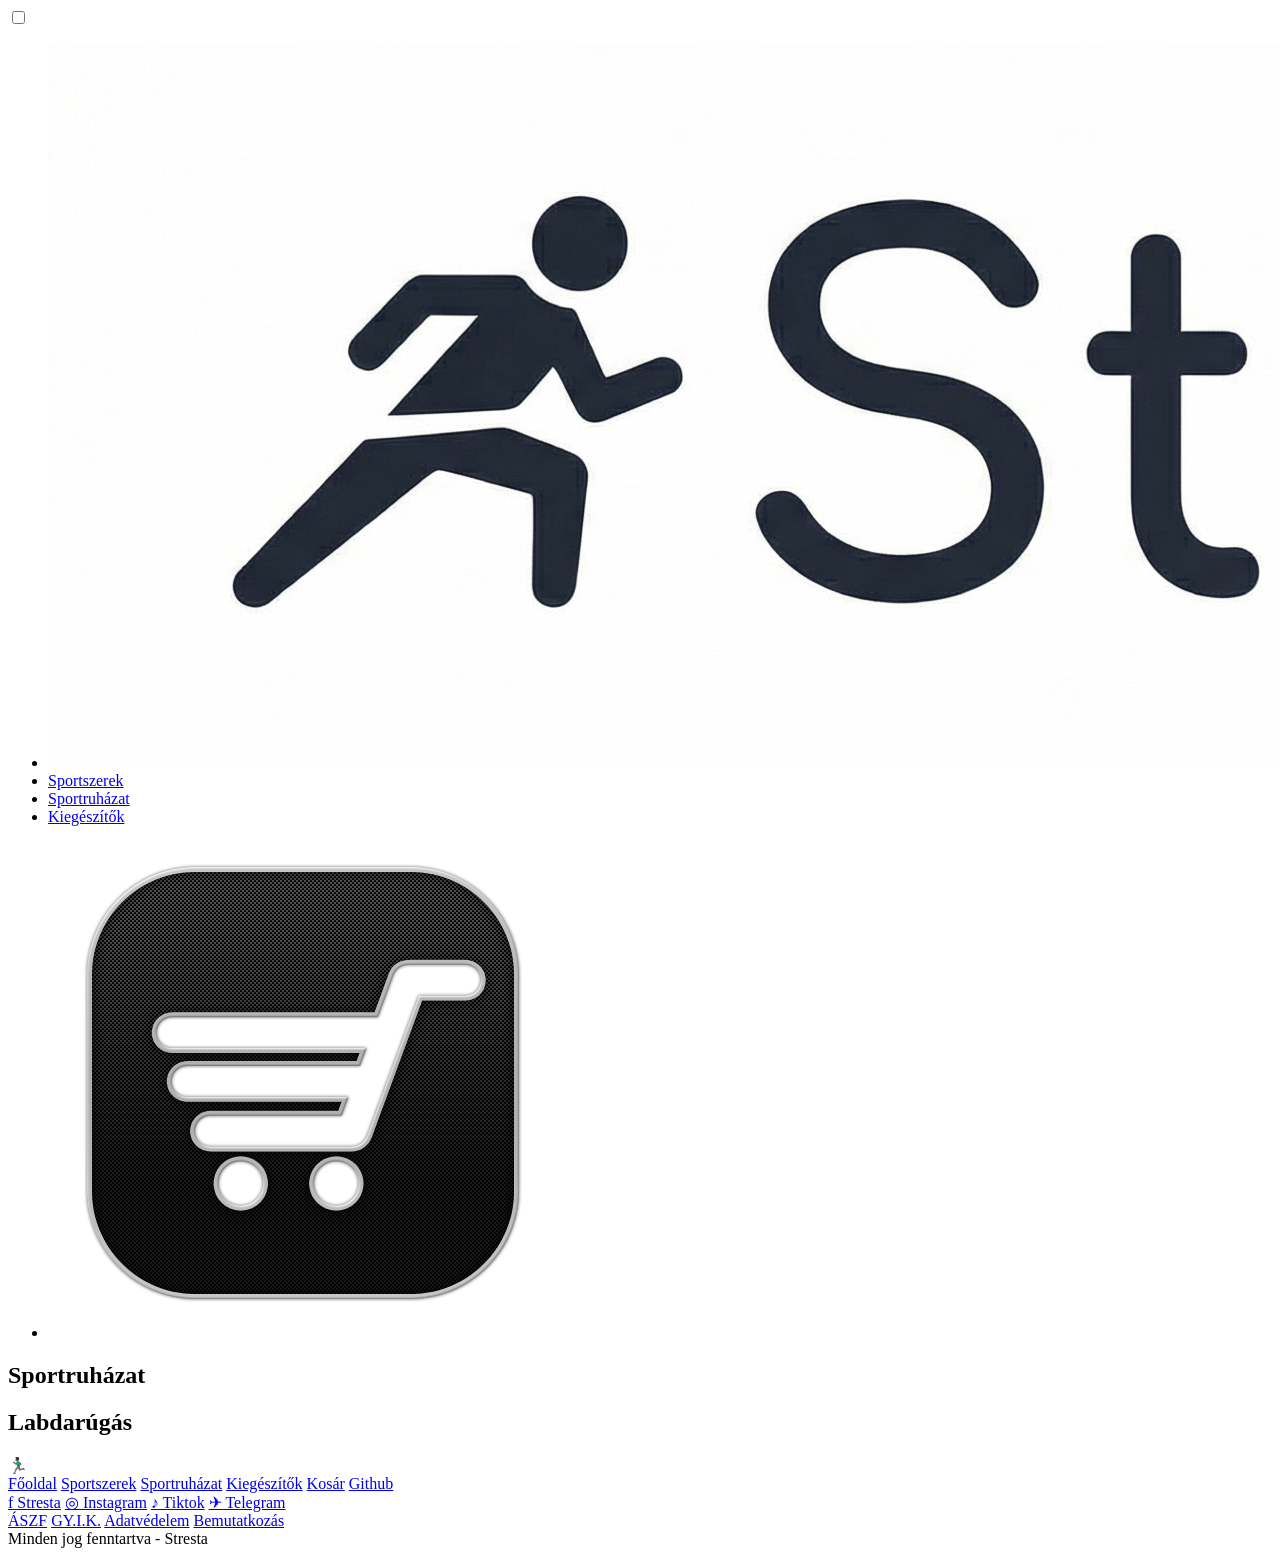
==== pages/sportruhazat/index.html @ 2a3266ad "Sportruházat KWP-25" ====
<!DOCTYPE html>
<html lang="hu">
<head>
  <meta charset="UTF-8">
  <meta name="viewport" content="width=device-width, initial-scale=1.0">
  <title>STRESTA - Aloldal</title>
  <link rel="stylesheet" href="css/main.css">
  <link rel="preconnect" href="https://fonts.googleapis.com">
  <link rel="preconnect" href="https://fonts.gstatic.com" crossorigin>
  <link href="https://fonts.googleapis.com/css2?family=Jost:ital,wght@0,100..900;1,100..900&display=swap" rel="stylesheet">
</head>
<body>
  
  <nav class="navbar">
      <input type="checkbox" id="menu-toggle">

      <label for="menu-toggle" class="hamburger">
          <span></span>
          <span></span>
          <span></span>
      </label>

      <ul class="menu">
          <li><a href="../fooldal/index.html"><img src="../../media/logos/robert.png" alt=""></a></li>
          <li><a href="../us/us.html">Sportszerek</a></li>
          <li><a href="../sportruhazat/index.html">Sportruházat</a></li>
          <li><a href="#Kapcsolat">Kiegészítők</a></li>
          <li><a href="#Kapcsolat"><img src="../../media/logos/shopcart.webp" alt=""></a></li>
      </ul>
  </nav>
  
  <main class="aloldal-main">
      <h2 class="kategoria-cim">Sportruházat</h2>
      <div class="termek-sor">
          <div class="szurke-doboz"></div>
          <div class="szurke-doboz"></div>
          <div class="szurke-doboz"></div>
          <div class="szurke-doboz"></div>
      </div>

      <h2 class="kategoria-cim">Labdarúgás</h2>
      <div class="termek-sor">
          <div class="szurke-doboz"></div>
          <div class="szurke-doboz"></div>
          <div class="szurke-doboz"></div>
          <div class="szurke-doboz"></div>
          <div class="szurke-doboz"></div>
      </div>
  </main>

  <footer class="footer">
      <div class="footer-tartalom">
          <div class="footer-ikon">🏃🏿‍♂️</div>
          
          <div class="footer-oszlop">
              <a href="#">Főoldal</a>
              <a href="#">Sportszerek</a>
              <a href="#">Sportruházat</a>
              <a href="#">Kiegészítők</a>
              <a href="#">Kosár</a>
              <a href="#">Github</a>
          </div>

          <div class="footer-oszlop">
              <a href="#">f Stresta</a>
              <a href="#">◎ Instagram</a>
              <a href="#">♪ Tiktok</a>
              <a href="#">✈ Telegram</a>
          </div>

          <div class="footer-oszlop">
              <a href="#">ÁSZF</a>
              <a href="#">GY.I.K.</a>
              <a href="#">Adatvédelem</a>
              <a href="#">Bemutatkozás</a>
          </div>
      </div>
      <div class="footer-also">
          Minden jog fenntartva - Stresta
      </div>
  </footer>

</body>
</html>
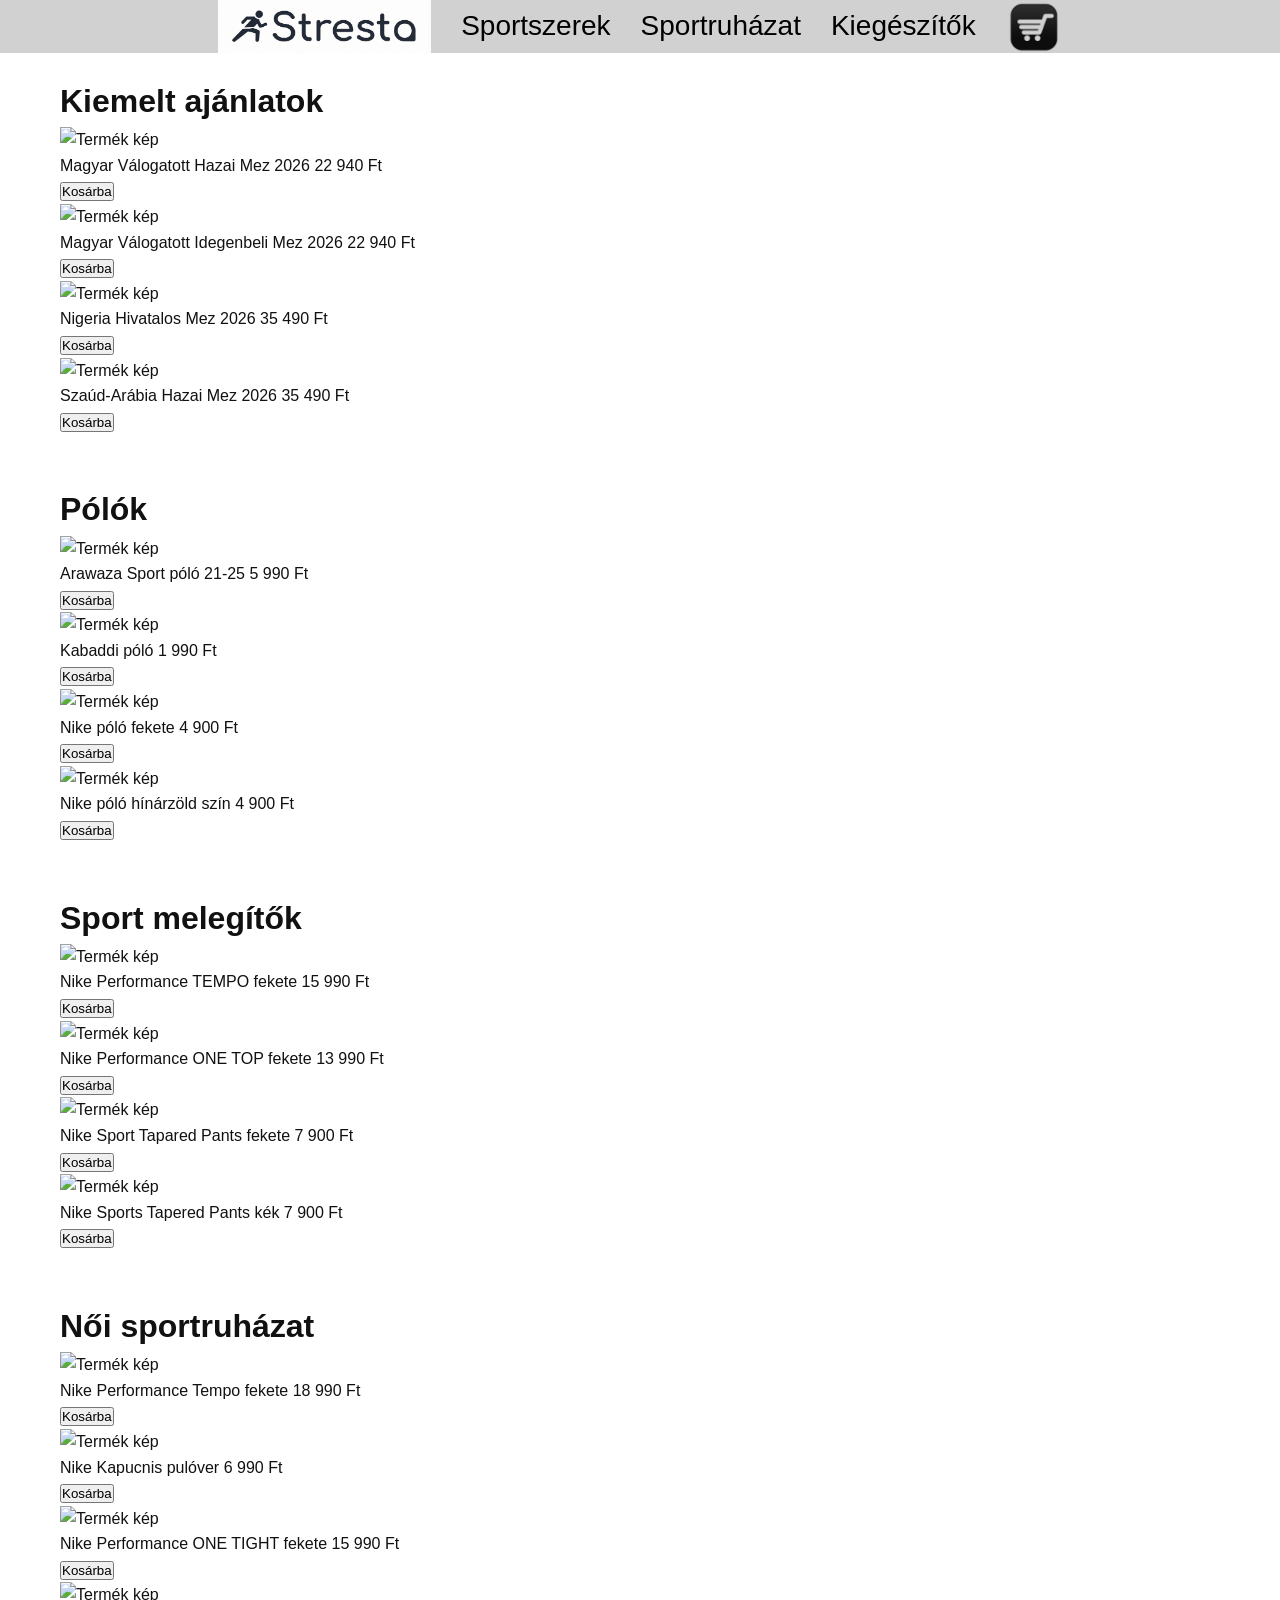
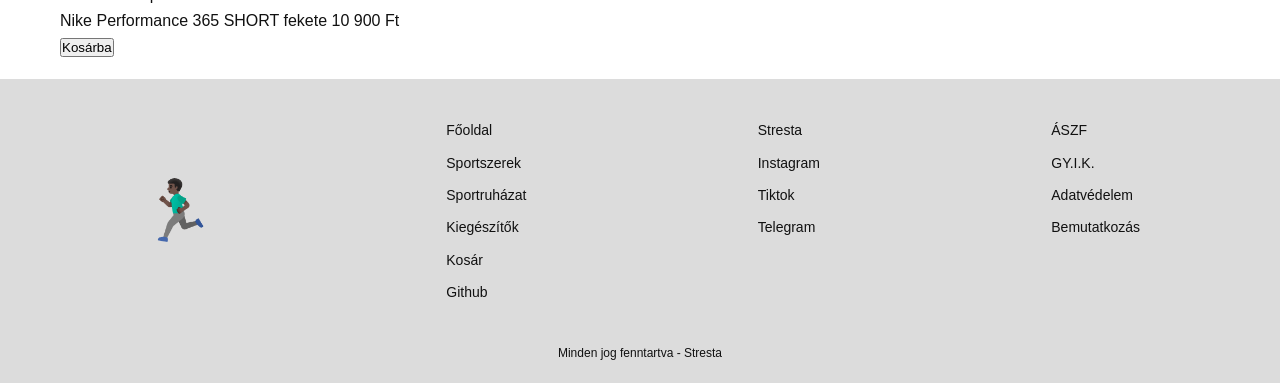
==== commit 15565d79: "Oldal feltöltése termékekkel, KWP-27" ====
--- a/pages/sportruhazat/index.html
+++ b/pages/sportruhazat/index.html
@@ -23,29 +23,220 @@
       <ul class="menu">
           <li><a href="../fooldal/index.html"><img src="../../media/logos/robert.png" alt=""></a></li>
           <li><a href="../us/us.html">Sportszerek</a></li>
-          <li><a href="../sportruhazat/index.html">Sportruházat</a></li>
+          <li><a href="../galeria/galeria.html">Sportruházat</a></li>
           <li><a href="#Kapcsolat">Kiegészítők</a></li>
           <li><a href="#Kapcsolat"><img src="../../media/logos/shopcart.webp" alt=""></a></li>
       </ul>
   </nav>
   
   <main class="aloldal-main">
-      <h2 class="kategoria-cim">Sportruházat</h2>
-      <div class="termek-sor">
-          <div class="szurke-doboz"></div>
-          <div class="szurke-doboz"></div>
-          <div class="szurke-doboz"></div>
-          <div class="szurke-doboz"></div>
-      </div>
-
-      <h2 class="kategoria-cim">Labdarúgás</h2>
-      <div class="termek-sor">
-          <div class="szurke-doboz"></div>
-          <div class="szurke-doboz"></div>
-          <div class="szurke-doboz"></div>
-          <div class="szurke-doboz"></div>
-          <div class="szurke-doboz"></div>
-      </div>
+      
+      <div class="szekcio">
+          <h1>Kiemelt ajánlatok</h1>
+          <div class="termek-grid">
+              
+              <div class="termek-kartya">
+                  <img src="https://webshop.mlsz.hu/userfiles/5/f/5fd841692922a4d6576ea5e0c1e6031c_thumb_712x712.png" alt="Termék kép">
+                  <div class="termek-info">
+                      <div class="szoveg">
+                          <span class="termek-nev">Magyar Válogatott Hazai Mez 2026</span>
+                          <span class="ar">22 940 Ft</span>
+                      </div>
+                      <button class="kosar-gomb">Kosárba</button>
+                  </div>
+              </div>
+
+              <div class="termek-kartya">
+                  <img src="https://webshop.mlsz.hu/userfiles/c/b/cb515864ef5c5d948bb0ea2439a6d808_thumb_712x712.jpg" alt="Termék kép">
+                  <div class="termek-info">
+                      <div class="szoveg">
+                          <span class="termek-nev">Magyar Válogatott Idegenbeli Mez 2026</span>
+                          <span class="ar">22 940 Ft</span>
+                      </div>
+                      <button class="kosar-gomb">Kosárba</button>
+                  </div>
+              </div>
+
+              <div class="termek-kartya">
+                  <img src="https://img01.ztat.net/article/spp-media-p1/5a0c87e5eb7946529de8334a96e36f7c/bede100bf93c47778b1ee48cdd6c17c0.jpg?imwidth=1800&filter=packshot" alt="Termék kép">
+                  <div class="termek-info">
+                      <div class="szoveg">
+                          <span class="termek-nev">Nigeria Hivatalos Mez 2026</span>
+                          <span class="ar">35 490 Ft</span>
+                      </div>
+                      <button class="kosar-gomb">Kosárba</button>
+                  </div>
+              </div>
+
+              <div class="termek-kartya">
+                  <img src="https://thumblr.uniid.it/product/430305/18cec4f23720.jpg?width=1920&format=webp&q=75" alt="Termék kép">
+                  <div class="termek-info">
+                      <div class="szoveg">
+                          <span class="termek-nev">Szaúd-Arábia Hazai Mez 2026</span>
+                          <span class="ar">35 490 Ft</span>
+                      </div>
+                      <button class="kosar-gomb">Kosárba</button>
+                  </div>
+              </div>
+
+          </div>
+      </div>
+
+      <div class="szekcio">
+          <h1>Pólók</h1>
+          <div class="termek-grid">
+              
+              <div class="termek-kartya">
+                  <img src="https://arawaza.com/wp-content/uploads/2020/03/p5-arawaza-t-shirt-rcltsss024bl-front.jpg" alt="Termék kép">
+                  <div class="termek-info">
+                      <div class="szoveg">
+                          <span class="termek-nev">Arawaza Sport póló 21-25</span>
+                          <span class="ar">5 990 Ft</span>
+                      </div>
+                      <button class="kosar-gomb">Kosárba</button>
+                  </div>
+              </div>
+
+              <div class="termek-kartya">
+                  <img src="https://5.imimg.com/data5/IOS/Default/2023/8/336274635/AK/YL/ZW/146359450/product-jpeg-500x500.png" alt="Termék kép">
+                  <div class="termek-info">
+                      <div class="szoveg">
+                          <span class="termek-nev">Kabaddi póló</span>
+                          <span class="ar">1 990 Ft</span>
+                      </div>
+                      <button class="kosar-gomb">Kosárba</button>
+                  </div>
+              </div>
+
+              <div class="termek-kartya">
+                  <img src="https://www.sportsdirect.com/images/products/45107703_l.jpg" alt="Termék kép">
+                  <div class="termek-info">
+                      <div class="szoveg">
+                          <span class="termek-nev">Nike póló fekete</span>
+                          <span class="ar">4 900 Ft</span>
+                      </div>
+                      <button class="kosar-gomb">Kosárba</button>
+                  </div>
+              </div>
+
+              <div class="termek-kartya">
+                  <img src="https://img01.ztat.net/article/spp-media-p1/da8a53151fec461288793d11d9ec3f8f/6143c9a5119c4f5d97959ecc718b31e3.jpg?imwidth=762&filter=packshot" alt="Termék kép">
+                  <div class="termek-info">
+                      <div class="szoveg">
+                          <span class="termek-nev">Nike póló hínárzöld szín</span>
+                          <span class="ar">4 900 Ft</span>
+                      </div>
+                      <button class="kosar-gomb">Kosárba</button>
+                  </div>
+              </div>
+
+          </div>
+      </div>
+
+      <div class="szekcio">
+          <h1>Sport melegítők</h1>
+          <div class="termek-grid">
+              
+              <div class="termek-kartya">
+                  <img src="https://encrypted-tbn2.gstatic.com/shopping?q=tbn:ANd9GcSkHUES97AmHqm5m15R1pvFvv91guV0GG16ELUhrqYC0XUnDJ2RDwhzsoCq5AOdPCmu2SckUhSvPO4Wlz8ZiGTN47-qq4udfIO-GQ6cL3z4Ck8mPP4PxKDvvaIOttzgcamBc66mCMY" alt="Termék kép">
+                  <div class="termek-info">
+                      <div class="szoveg">
+                          <span class="termek-nev">Nike Performance TEMPO fekete</span>
+                          <span class="ar">15 990 Ft</span>
+                      </div>
+                      <button class="kosar-gomb">Kosárba</button>
+                  </div>
+              </div>
+
+              <div class="termek-kartya">
+                  <img src="https://img01.ztat.net/article/spp-media-p1/339f4b41410241ab9fb4d6906d59699a/fc8b8288898344fbb403a81af93a77bb.jpg?imwidth=1800&filter=packshot" alt="Termék kép">
+                  <div class="termek-info">
+                      <div class="szoveg">
+                          <span class="termek-nev">Nike Performance ONE TOP fekete</span>
+                          <span class="ar">13 990 Ft</span>
+                      </div>
+                      <button class="kosar-gomb">Kosárba</button>
+                  </div>
+              </div>
+
+              <div class="termek-kartya">
+                  <img src="https://cdn.aboutstatic.com/file/images/9096deaf155875b99f7c642d03da6fa5.png?bg=F4F4F5&quality=75&trim=1&height=480&width=360" alt="Termék kép">
+                  <div class="termek-info">
+                      <div class="szoveg">
+                          <span class="termek-nev">Nike Sport Tapared Pants fekete</span>
+                          <span class="ar">7 900 Ft</span>
+                      </div>
+                      <button class="kosar-gomb">Kosárba</button>
+                  </div>
+              </div>
+
+              <div class="termek-kartya">
+                  <img src="https://cdn.aboutstatic.com/file/images/d3ba4556f7d4e7a08d3933faa62c73e5.png?bg=F4F4F5&quality=75&trim=1&height=480&width=360" alt="Termék kép">
+                  <div class="termek-info">
+                      <div class="szoveg">
+                          <span class="termek-nev">Nike Sports Tapered Pants kék</span>
+                          <span class="ar">7 900 Ft</span>
+                      </div>
+                      <button class="kosar-gomb">Kosárba</button>
+                  </div>
+              </div>
+
+          </div>
+      </div>
+
+      <div class="szekcio">
+          <h1>Női sportruházat</h1>
+          <div class="termek-grid">
+              
+              <div class="termek-kartya">
+                  <img src="https://img01.ztat.net/article/spp-media-p1/49287cf913c2451cbeca3a1e0f53c538/7f8b2d3c9f12486a812332856fdf3d2b.jpg?imwidth=1800&filter=packshot" alt="Termék kép">
+                  <div class="termek-info">
+                      <div class="szoveg">
+                          <span class="termek-nev">Nike Performance Tempo fekete</span>
+                          <span class="ar">18 990 Ft</span>
+                      </div>
+                      <button class="kosar-gomb">Kosárba</button>
+                  </div>
+              </div>
+
+              <div class="termek-kartya">
+                  <img src="https://cdn.aboutstatic.com/file/images/3fdffbd6f870122d636dd35f4e6db4a0.jpg?brightness=0.96&quality=75&trim=1&height=480&width=360" alt="Termék kép">
+                  <div class="termek-info">
+                      <div class="szoveg">
+                          <span class="termek-nev">Nike Kapucnis pulóver</span>
+                          <span class="ar">6 990 Ft</span>
+                      </div>
+                      <button class="kosar-gomb">Kosárba</button>
+                  </div>
+              </div>
+
+              
+
+              <div class="termek-kartya">
+                  <img src="https://img01.ztat.net/article/spp-media-p1/5667798528dc4fedb5812be2fa9207df/4ca386542e334b5e987e9c010dbbe8cb.jpg?imwidth=1800&filter=packshot" alt="Termék kép">
+                  <div class="termek-info">
+                      <div class="szoveg">
+                          <span class="termek-nev">Nike Performance ONE TIGHT fekete</span>
+                          <span class="ar">15 990 Ft</span>
+                      </div>
+                      <button class="kosar-gomb">Kosárba</button>
+                  </div>
+              </div>
+
+              <div class="termek-kartya">
+                  <img src="https://img01.ztat.net/article/spp-media-p1/e0c27a457a8d4e8889098c068e124373/d36c55516e774ab0aa7dd24354022341.jpg?imwidth=1800&filter=packshot" alt="Termék kép">
+                  <div class="termek-info">
+                      <div class="szoveg">
+                          <span class="termek-nev">Nike Performance 365 SHORT fekete</span>
+                          <span class="ar">10 900 Ft</span>
+                      </div>
+                      <button class="kosar-gomb">Kosárba</button>
+                  </div>
+              </div>
+
+          </div>
+      </div>
+
   </main>
 
   <footer class="footer">
@@ -62,10 +253,10 @@
           </div>
 
           <div class="footer-oszlop">
-              <a href="#">f Stresta</a>
-              <a href="#">◎ Instagram</a>
-              <a href="#">♪ Tiktok</a>
-              <a href="#">✈ Telegram</a>
+              <a href="#">Stresta</a>
+              <a href="#">Instagram</a>
+              <a href="#">Tiktok</a>
+              <a href="#">Telegram</a>
           </div>
 
           <div class="footer-oszlop">
--- a/pages/sportruhazat/css/main.css
+++ b/pages/sportruhazat/css/main.css
@@ -0,0 +1,229 @@
+* {
+    box-sizing: border-box;
+    margin: 0;
+    padding: 0;
+}
+
+body {
+    font-family: 'Poppins', sans-serif;
+    font-size: 16px;
+    line-height: 1.6;
+    color: #111;
+    background: url(../../images/arab_hatter.png);
+}
+
+nav {
+    background-color: rgb(209, 209, 209);
+    width: 100%;
+    height: 56px;
+    padding: 0 15px;
+    border-bottom: 3px solid #ffffff;
+    position: relative;
+    display: flex;
+    align-items: center;
+    justify-content: space-between;
+}
+
+#menu-toggle {
+    display: none;
+}
+
+.hamburger {
+    width: 30px;
+    height: 22px;
+    display: flex;
+    flex-direction: column;
+    justify-content: space-between;
+    cursor: pointer;
+}
+
+.hamburger span {
+    height: 4px;
+    background: white;
+    border-radius: 2px;
+}
+
+.menu {
+    list-style: none;
+    margin: 120px 0 0 0;
+    padding: 0;
+    display: none;
+    flex-direction: column;
+    gap: 20px;
+    text-align: center;
+    width: 100%;
+    align-items: center;
+}
+
+.menu img {
+    height: 56px;
+    width: auto;
+    max-width: none;
+    object-fit: contain;
+    display: block;
+}
+
+.menu a {
+    text-decoration: none;
+    color: rgb(0, 0, 0);
+    font-size: 28px;
+    display: block;
+}
+
+.menu a img {
+    display: inline-block;
+    vertical-align: middle;
+    cursor: pointer;
+}
+
+.menu a:hover {
+    font-weight: bold;
+}
+
+#menu-toggle:checked ~ .menu {
+    display: flex;
+}
+
+@media (min-width: 1024px) {
+    .hamburger {
+        display: none;
+    }
+
+    .menu {
+        display: flex;
+        flex-direction: row;
+        justify-content: center;
+        gap: 30px;
+        margin: 0;
+        align-items: center;
+    }
+
+    .menu img {
+        height: 56px;
+        width: auto;
+        margin: 0;
+    }
+}
+
+main {
+    display: flex;
+    flex-direction: column;
+    align-items: center;
+    gap: 50px;
+    padding: 50px 20px;
+    min-height: 60vh;
+}
+
+.gallery-container {
+    display: grid;
+    grid-template-columns: 2.8fr 1fr;
+    grid-template-rows: repeat(3, 150px);
+    gap: 20px;
+    max-width: 1200px;
+    margin: 40px auto;
+    padding: 0 20px;
+    align-items: stretch;
+}
+
+.card {
+    position: relative;
+    border-radius: 20px;
+    overflow: hidden;
+    box-shadow: 0 5px 15px rgba(0,0,0,0.5);
+    width: 100%;
+    height: 100%;
+}
+
+.large-card {
+    grid-row: span 3;
+}
+
+.card img {
+    width: 100%;
+    height: 100%;
+    object-fit: cover;
+    display: block;
+}
+
+.overlay {
+    position: absolute;
+    bottom: 0;
+    left: 0;
+    width: 100%;
+    padding: 40px 20px 20px 20px;
+    background: linear-gradient(to top, rgba(0, 0, 0, 0.9), transparent);
+    color: white;
+    font-size: 24px;
+    text-align: center;
+    font-family: 'Poppins', sans-serif;
+}
+
+.aloldal-main {
+    max-width: 1200px;
+    margin: 0 auto;
+    padding: 20px;
+    align-items: flex-start;
+}
+
+.kategoria-cim {
+    font-size: 20px;
+    font-weight: 500;
+    margin: 20px 0 10px 0;
+    width: 100%;
+}
+
+.termek-sor {
+    display: flex;
+    gap: 20px;
+    width: 100%;
+    margin-bottom: 30px;
+}
+
+.szurke-doboz {
+    background-color: #d4d4d4;
+    border-radius: 15px;
+    height: 150px;
+    flex: 1;
+    box-shadow: 0 4px 6px rgba(0,0,0,0.2);
+}
+
+.footer {
+    background-color: #dcdcdc;
+    width: 100%;
+    padding: 40px 20px 20px 20px;
+}
+
+.footer-tartalom {
+    max-width: 1000px;
+    margin: 0 auto;
+    display: flex;
+    justify-content: space-between;
+}
+
+.footer-ikon {
+    font-size: 60px;
+    display: flex;
+    align-items: center;
+}
+
+.footer-oszlop {
+    display: flex;
+    flex-direction: column;
+    gap: 10px;
+}
+
+.footer-oszlop a {
+    text-decoration: none;
+    color: #111;
+    font-size: 14px;
+}
+
+.footer-oszlop a:hover {
+    font-weight: bold;
+}
+
+.footer-also {
+    text-align: center;
+    margin-top: 40px;
+    font-size: 12px;
+}
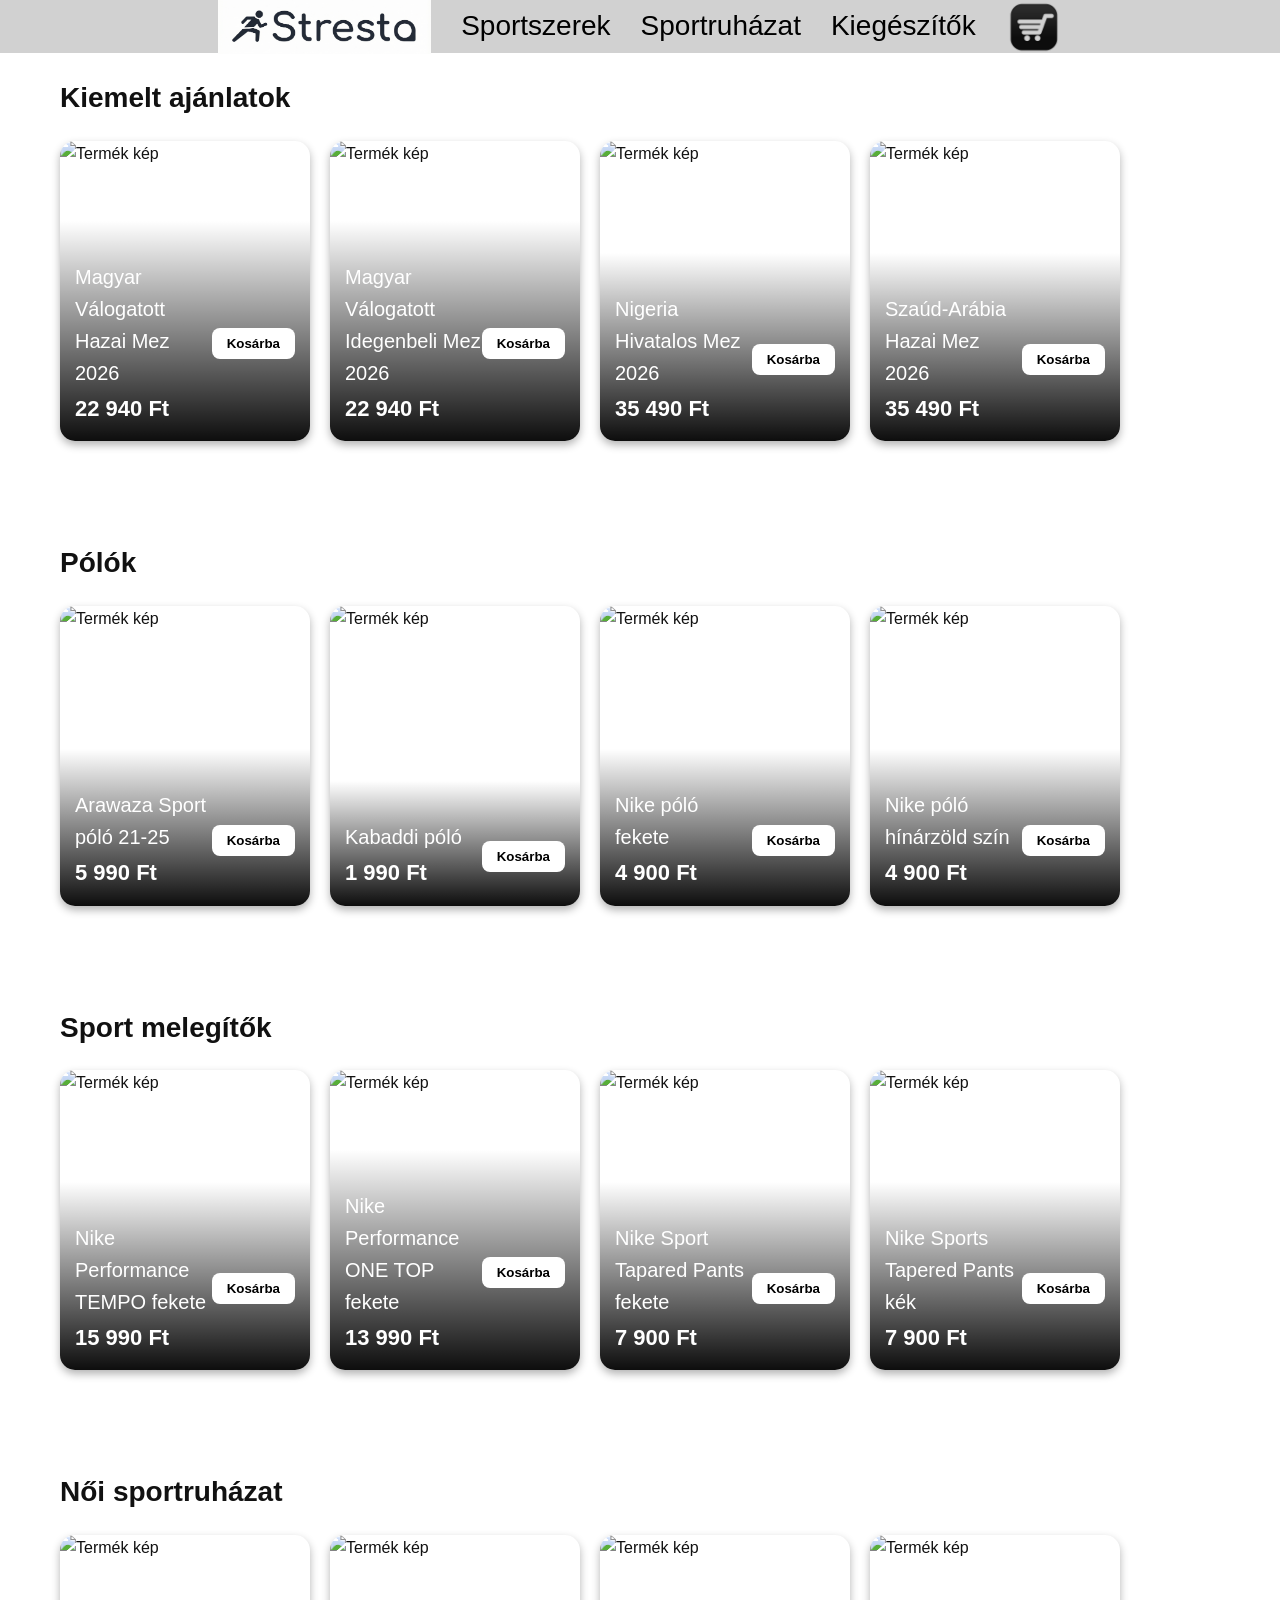
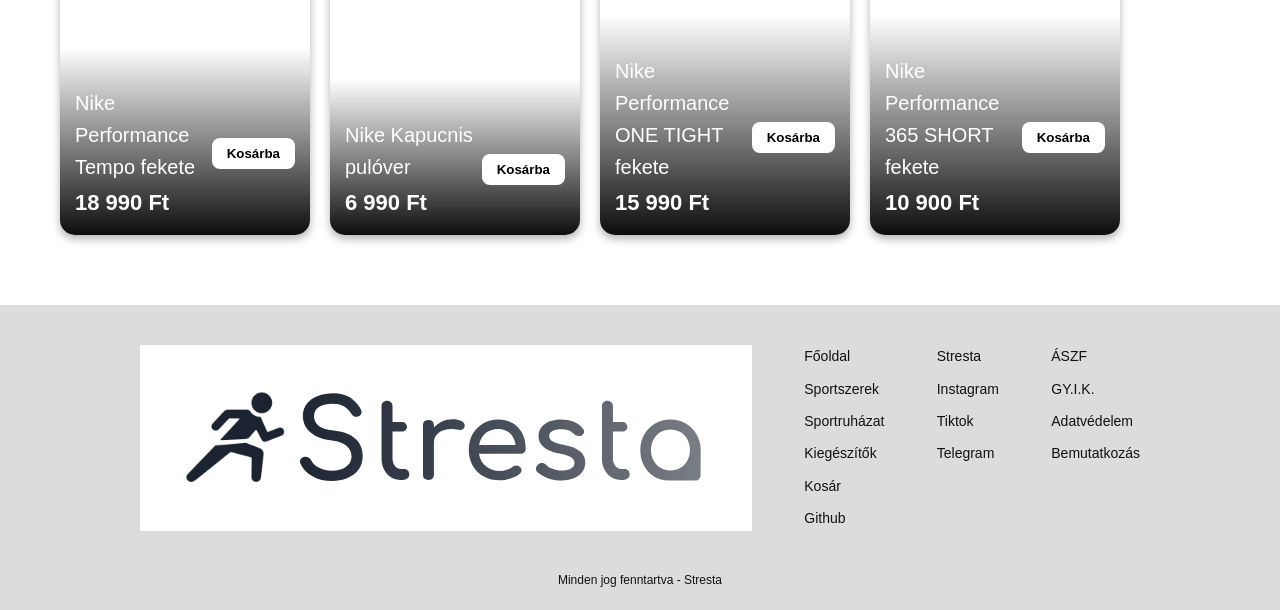
==== commit 54e38c39: "Sportruházat fényezése, KWP-27" ====
--- a/pages/sportruhazat/index.html
+++ b/pages/sportruhazat/index.html
@@ -3,7 +3,7 @@
 <head>
   <meta charset="UTF-8">
   <meta name="viewport" content="width=device-width, initial-scale=1.0">
-  <title>STRESTA - Aloldal</title>
+  <title>STRESTA - Sportruházat</title>
   <link rel="stylesheet" href="css/main.css">
   <link rel="preconnect" href="https://fonts.googleapis.com">
   <link rel="preconnect" href="https://fonts.gstatic.com" crossorigin>
@@ -22,10 +22,10 @@
 
       <ul class="menu">
           <li><a href="../fooldal/index.html"><img src="../../media/logos/robert.png" alt=""></a></li>
-          <li><a href="../us/us.html">Sportszerek</a></li>
-          <li><a href="../galeria/galeria.html">Sportruházat</a></li>
-          <li><a href="#Kapcsolat">Kiegészítők</a></li>
-          <li><a href="#Kapcsolat"><img src="../../media/logos/shopcart.webp" alt=""></a></li>
+          <li><a href="../sportszerek/index.html">Sportszerek</a></li>
+          <li><a href="../sportruhazat/index.html">Sportruházat</a></li>
+          <li><a href="../kiegeszitok/index.html">Kiegészítők</a></li>
+          <li><a href="#Kosar"><img src="../../media/logos/shopcart.webp" alt=""></a></li>
       </ul>
   </nav>
   
@@ -241,15 +241,15 @@
 
   <footer class="footer">
       <div class="footer-tartalom">
-          <div class="footer-ikon">🏃🏿‍♂️</div>
+          <div class="footer-ikon"><img src="../../alap logo.png" alt=""></div>
           
           <div class="footer-oszlop">
-              <a href="#">Főoldal</a>
-              <a href="#">Sportszerek</a>
-              <a href="#">Sportruházat</a>
-              <a href="#">Kiegészítők</a>
+              <a href="../fooldal/index.html">Főoldal</a>
+              <a href="../sportszerek/index.html">Sportszerek</a>
+              <a href="../sportruhazat/index.html">Sportruházat</a>
+              <a href="../kiegeszitok/index.html">Kiegészítők</a>
               <a href="#">Kosár</a>
-              <a href="#">Github</a>
+              <a href="https://github.com/korsoslaszlo/STRESTA">Github</a>
           </div>
 
           <div class="footer-oszlop">
--- a/pages/sportruhazat/css/main.css
+++ b/pages/sportruhazat/css/main.css
@@ -9,7 +9,6 @@
     font-size: 16px;
     line-height: 1.6;
     color: #111;
-    background: url(../../images/arab_hatter.png);
 }
 
 nav {
@@ -160,31 +159,91 @@
 
 .aloldal-main {
     max-width: 1200px;
+    width: 100%;
     margin: 0 auto;
     padding: 20px;
     align-items: flex-start;
 }
 
-.kategoria-cim {
+.szekcio {
+    width: 100%;
+    margin-bottom: 50px;
+}
+
+.szekcio h1 {
+    font-size: 28px;
+    margin-bottom: 20px;
+    font-weight: 600;
+}
+
+.termek-grid {
+    display: flex;
+    flex-wrap: wrap;
+    gap: 20px;
+    width: 100%;
+}
+
+.termek-kartya {
+    position: relative;
+    width: 220px;
+    height: 300px;
+    border-radius: 15px;
+    overflow: hidden;
+    box-shadow: 0 4px 8px rgba(0,0,0,0.3);
+    flex-grow: 1;
+    max-width: 250px;
+}
+
+.termek-kartya img {
+    width: 100%;
+    height: 100%;
+    object-fit: cover;
+    display: block;
+}
+
+.termek-info {
+    position: absolute;
+    bottom: 0;
+    left: 0;
+    width: 100%;
+    padding: 40px 15px 15px 15px;
+    background: linear-gradient(to top, rgba(0,0,0,0.95), transparent);
+    display: flex;
+    justify-content: space-between;
+    align-items: center;
+}
+
+.szoveg {
+    display: flex;
+    flex-direction: column;
+}
+
+.termek-nev {
+    color: white;
     font-size: 20px;
-    font-weight: 500;
-    margin: 20px 0 10px 0;
-    width: 100%;
-}
-
-.termek-sor {
-    display: flex;
-    gap: 20px;
-    width: 100%;
-    margin-bottom: 30px;
-}
-
-.szurke-doboz {
-    background-color: #d4d4d4;
-    border-radius: 15px;
-    height: 150px;
-    flex: 1;
-    box-shadow: 0 4px 6px rgba(0,0,0,0.2);
+    margin-bottom: 2px;
+}
+
+.ar {
+    color: white;
+    font-weight: bold;
+    font-size: 22px;
+}
+
+.kosar-gomb {
+    background-color: white;
+    color: black;
+    border: none;
+    padding: 8px 15px;
+    border-radius: 8px;
+    font-family: 'Poppins', sans-serif;
+    font-weight: bold;
+    cursor: pointer;
+}
+
+.kosar-gomb:hover {
+    background-color: #333;
+    color: white;
 }
 
 .footer {
